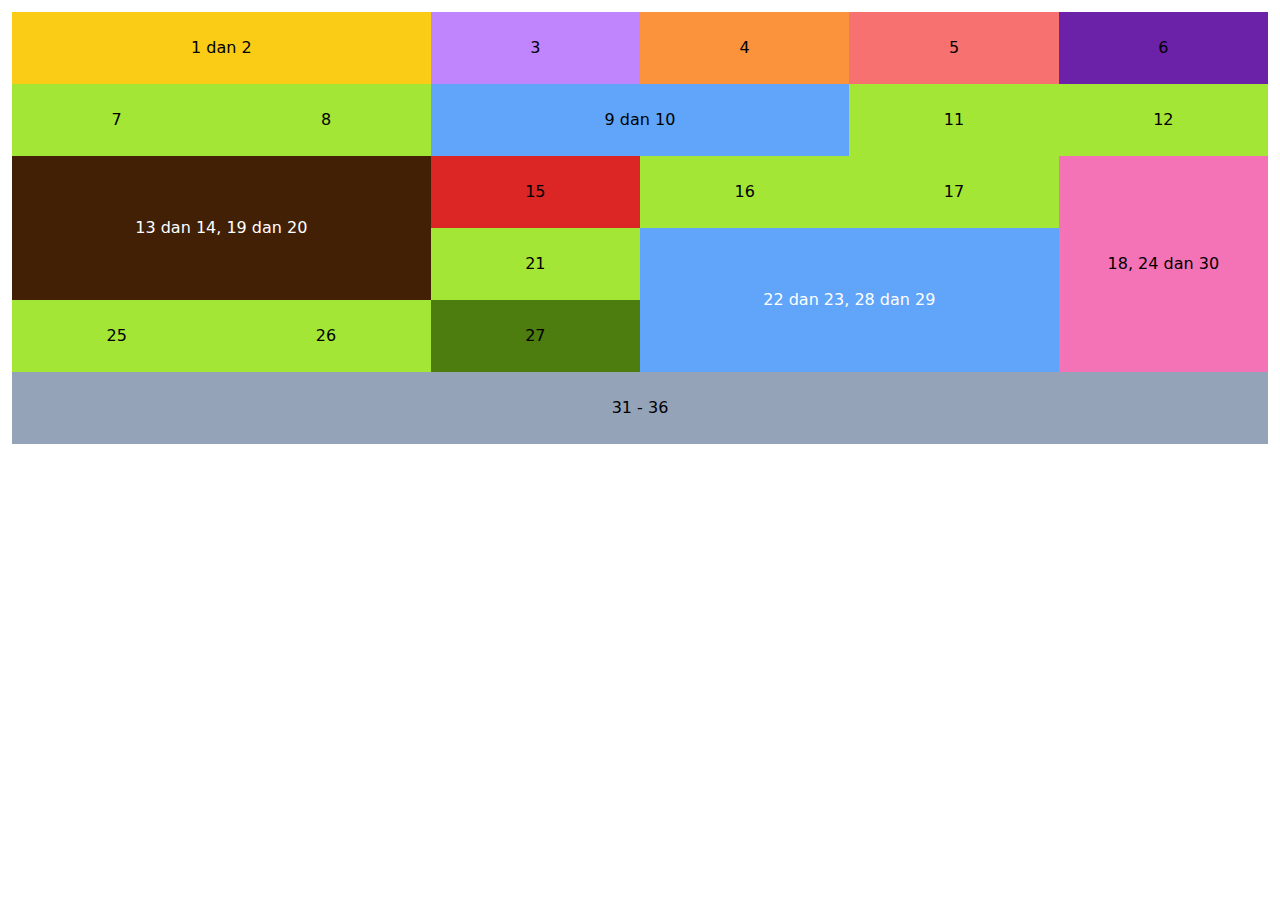
==== src/public/challange.html @ c6cb55d2 "update" ====
<!DOCTYPE html>
<html lang="en">
<head>
    <meta charset="UTF-8">
    <meta name="viewport" content="width=device-width, initial-scale=1.0">
    <link rel="stylesheet" href="style.css">
    <link href="https://fonts.googleapis.com/css2?family=Poppins:ital,wght@0,100;0,400;0,700;1,200&display=swap"
        rel="stylesheet">
    <title>Document</title>
</head>
<body>
    <div class="grid grid-cols-6 p-3">
        <div class="col-span-2 bg-yellow-400 px-4 py-6">
            <p class="text-center">1 dan 2</p>
        </div>
        <div class="bg-purple-400 px-4 py-6">
            <p class="text-center">3</p>
        </div>
        <div class="bg-orange-400 px-4 py-6">
            <p class="text-center">4</p>
        </div>
        <div class="bg-red-400 px-4 py-6">
            <p class="text-center">5</p>
        </div>
        <div class="bg-purple-800 px-4 py-6">
            <p class="text-center">6</p>
        </div>
        <div class="bg-lime-400 px-4 py-6">
            <p class="text-center">7</p>
        </div>
        <div class="bg-lime-400 px-4 py-6">
            <p class="text-center">8</p>
        </div>
        <div class="col-span-2 bg-blue-400 px-4 py-6">
            <p class="text-center">9 dan 10</p>
        </div>
        <div class="bg-lime-400 px-4 py-6">
            <p class="text-center">11</p>
        </div>
        <div class="bg-lime-400 px-4 py-6">
            <p class="text-center">12</p>
        </div>
        <div class="col-span-2 row-span-2 bg-yellow-950 px-4 py-6 flex">
            <p class="text-center text-white m-auto">13 dan 14, 19 dan 20</p>
        </div>
        <div class="bg-red-600 px-4 py-6">
            <p class="text-center">15</p>
        </div>
        <div class="bg-lime-400 px-4 py-6">
            <p class="text-center">16</p>
        </div>
        <div class="bg-lime-400 px-4 py-6">
            <p class="text-center">17</p>
        </div>
        <div class="row-span-3 bg-pink-400 px-4 py-6 flex">
            <p class="text-center m-auto">18, 24 dan 30</p>
        </div>
        <div class="bg-lime-400 px-4 py-6">
            <p class="text-center">21</p>
        </div>
        <div class="col-span-2 row-span-2 bg-blue-400 px-4 py-6 flex">
            <p class="text-center text-white m-auto">22 dan 23, 28 dan 29</p>
        </div>
        <div class="bg-lime-400 px-4 py-6">
            <p class="text-center">25</p>
        </div>
        <div class="bg-lime-400 px-4 py-6">
            <p class="text-center">26</p>
        </div>
        <div class="bg-lime-700 px-4 py-6">
            <p class="text-center">27</p>
        </div>
        <div class="col-span-6 bg-slate-400 px-4 py-6">
            <p class="text-center">31 - 36</p>
        </div>
    </div>
</body>
</html>
---- src/public/style.css ----
/*
! tailwindcss v3.4.1 | MIT License | https://tailwindcss.com
*/

/*
1. Prevent padding and border from affecting element width. (https://github.com/mozdevs/cssremedy/issues/4)
2. Allow adding a border to an element by just adding a border-width. (https://github.com/tailwindcss/tailwindcss/pull/116)
*/

*,
::before,
::after {
  box-sizing: border-box;
  /* 1 */
  border-width: 0;
  /* 2 */
  border-style: solid;
  /* 2 */
  border-color: #e5e7eb;
  /* 2 */
}

::before,
::after {
  --tw-content: '';
}

/*
1. Use a consistent sensible line-height in all browsers.
2. Prevent adjustments of font size after orientation changes in iOS.
3. Use a more readable tab size.
4. Use the user's configured `sans` font-family by default.
5. Use the user's configured `sans` font-feature-settings by default.
6. Use the user's configured `sans` font-variation-settings by default.
7. Disable tap highlights on iOS
*/

html,
:host {
  line-height: 1.5;
  /* 1 */
  -webkit-text-size-adjust: 100%;
  /* 2 */
  -moz-tab-size: 4;
  /* 3 */
  -o-tab-size: 4;
     tab-size: 4;
  /* 3 */
  font-family: ui-sans-serif, system-ui, sans-serif, "Apple Color Emoji", "Segoe UI Emoji", "Segoe UI Symbol", "Noto Color Emoji";
  /* 4 */
  font-feature-settings: normal;
  /* 5 */
  font-variation-settings: normal;
  /* 6 */
  -webkit-tap-highlight-color: transparent;
  /* 7 */
}

/*
1. Remove the margin in all browsers.
2. Inherit line-height from `html` so users can set them as a class directly on the `html` element.
*/

body {
  margin: 0;
  /* 1 */
  line-height: inherit;
  /* 2 */
}

/*
1. Add the correct height in Firefox.
2. Correct the inheritance of border color in Firefox. (https://bugzilla.mozilla.org/show_bug.cgi?id=190655)
3. Ensure horizontal rules are visible by default.
*/

hr {
  height: 0;
  /* 1 */
  color: inherit;
  /* 2 */
  border-top-width: 1px;
  /* 3 */
}

/*
Add the correct text decoration in Chrome, Edge, and Safari.
*/

abbr:where([title]) {
  -webkit-text-decoration: underline dotted;
          text-decoration: underline dotted;
}

/*
Remove the default font size and weight for headings.
*/

h1,
h2,
h3,
h4,
h5,
h6 {
  font-size: inherit;
  font-weight: inherit;
}

/*
Reset links to optimize for opt-in styling instead of opt-out.
*/

a {
  color: inherit;
  text-decoration: inherit;
}

/*
Add the correct font weight in Edge and Safari.
*/

b,
strong {
  font-weight: bolder;
}

/*
1. Use the user's configured `mono` font-family by default.
2. Use the user's configured `mono` font-feature-settings by default.
3. Use the user's configured `mono` font-variation-settings by default.
4. Correct the odd `em` font sizing in all browsers.
*/

code,
kbd,
samp,
pre {
  font-family: ui-monospace, SFMono-Regular, Menlo, Monaco, Consolas, "Liberation Mono", "Courier New", monospace;
  /* 1 */
  font-feature-settings: normal;
  /* 2 */
  font-variation-settings: normal;
  /* 3 */
  font-size: 1em;
  /* 4 */
}

/*
Add the correct font size in all browsers.
*/

small {
  font-size: 80%;
}

/*
Prevent `sub` and `sup` elements from affecting the line height in all browsers.
*/

sub,
sup {
  font-size: 75%;
  line-height: 0;
  position: relative;
  vertical-align: baseline;
}

sub {
  bottom: -0.25em;
}

sup {
  top: -0.5em;
}

/*
1. Remove text indentation from table contents in Chrome and Safari. (https://bugs.chromium.org/p/chromium/issues/detail?id=999088, https://bugs.webkit.org/show_bug.cgi?id=201297)
2. Correct table border color inheritance in all Chrome and Safari. (https://bugs.chromium.org/p/chromium/issues/detail?id=935729, https://bugs.webkit.org/show_bug.cgi?id=195016)
3. Remove gaps between table borders by default.
*/

table {
  text-indent: 0;
  /* 1 */
  border-color: inherit;
  /* 2 */
  border-collapse: collapse;
  /* 3 */
}

/*
1. Change the font styles in all browsers.
2. Remove the margin in Firefox and Safari.
3. Remove default padding in all browsers.
*/

button,
input,
optgroup,
select,
textarea {
  font-family: inherit;
  /* 1 */
  font-feature-settings: inherit;
  /* 1 */
  font-variation-settings: inherit;
  /* 1 */
  font-size: 100%;
  /* 1 */
  font-weight: inherit;
  /* 1 */
  line-height: inherit;
  /* 1 */
  color: inherit;
  /* 1 */
  margin: 0;
  /* 2 */
  padding: 0;
  /* 3 */
}

/*
Remove the inheritance of text transform in Edge and Firefox.
*/

button,
select {
  text-transform: none;
}

/*
1. Correct the inability to style clickable types in iOS and Safari.
2. Remove default button styles.
*/

button,
[type='button'],
[type='reset'],
[type='submit'] {
  -webkit-appearance: button;
  /* 1 */
  background-color: transparent;
  /* 2 */
  background-image: none;
  /* 2 */
}

/*
Use the modern Firefox focus style for all focusable elements.
*/

:-moz-focusring {
  outline: auto;
}

/*
Remove the additional `:invalid` styles in Firefox. (https://github.com/mozilla/gecko-dev/blob/2f9eacd9d3d995c937b4251a5557d95d494c9be1/layout/style/res/forms.css#L728-L737)
*/

:-moz-ui-invalid {
  box-shadow: none;
}

/*
Add the correct vertical alignment in Chrome and Firefox.
*/

progress {
  vertical-align: baseline;
}

/*
Correct the cursor style of increment and decrement buttons in Safari.
*/

::-webkit-inner-spin-button,
::-webkit-outer-spin-button {
  height: auto;
}

/*
1. Correct the odd appearance in Chrome and Safari.
2. Correct the outline style in Safari.
*/

[type='search'] {
  -webkit-appearance: textfield;
  /* 1 */
  outline-offset: -2px;
  /* 2 */
}

/*
Remove the inner padding in Chrome and Safari on macOS.
*/

::-webkit-search-decoration {
  -webkit-appearance: none;
}

/*
1. Correct the inability to style clickable types in iOS and Safari.
2. Change font properties to `inherit` in Safari.
*/

::-webkit-file-upload-button {
  -webkit-appearance: button;
  /* 1 */
  font: inherit;
  /* 2 */
}

/*
Add the correct display in Chrome and Safari.
*/

summary {
  display: list-item;
}

/*
Removes the default spacing and border for appropriate elements.
*/

blockquote,
dl,
dd,
h1,
h2,
h3,
h4,
h5,
h6,
hr,
figure,
p,
pre {
  margin: 0;
}

fieldset {
  margin: 0;
  padding: 0;
}

legend {
  padding: 0;
}

ol,
ul,
menu {
  list-style: none;
  margin: 0;
  padding: 0;
}

/*
Reset default styling for dialogs.
*/

dialog {
  padding: 0;
}

/*
Prevent resizing textareas horizontally by default.
*/

textarea {
  resize: vertical;
}

/*
1. Reset the default placeholder opacity in Firefox. (https://github.com/tailwindlabs/tailwindcss/issues/3300)
2. Set the default placeholder color to the user's configured gray 400 color.
*/

input::-moz-placeholder, textarea::-moz-placeholder {
  opacity: 1;
  /* 1 */
  color: #9ca3af;
  /* 2 */
}

input::placeholder,
textarea::placeholder {
  opacity: 1;
  /* 1 */
  color: #9ca3af;
  /* 2 */
}

/*
Set the default cursor for buttons.
*/

button,
[role="button"] {
  cursor: pointer;
}

/*
Make sure disabled buttons don't get the pointer cursor.
*/

:disabled {
  cursor: default;
}

/*
1. Make replaced elements `display: block` by default. (https://github.com/mozdevs/cssremedy/issues/14)
2. Add `vertical-align: middle` to align replaced elements more sensibly by default. (https://github.com/jensimmons/cssremedy/issues/14#issuecomment-634934210)
   This can trigger a poorly considered lint error in some tools but is included by design.
*/

img,
svg,
video,
canvas,
audio,
iframe,
embed,
object {
  display: block;
  /* 1 */
  vertical-align: middle;
  /* 2 */
}

/*
Constrain images and videos to the parent width and preserve their intrinsic aspect ratio. (https://github.com/mozdevs/cssremedy/issues/14)
*/

img,
video {
  max-width: 100%;
  height: auto;
}

/* Make elements with the HTML hidden attribute stay hidden by default */

[hidden] {
  display: none;
}

*, ::before, ::after {
  --tw-border-spacing-x: 0;
  --tw-border-spacing-y: 0;
  --tw-translate-x: 0;
  --tw-translate-y: 0;
  --tw-rotate: 0;
  --tw-skew-x: 0;
  --tw-skew-y: 0;
  --tw-scale-x: 1;
  --tw-scale-y: 1;
  --tw-pan-x:  ;
  --tw-pan-y:  ;
  --tw-pinch-zoom:  ;
  --tw-scroll-snap-strictness: proximity;
  --tw-gradient-from-position:  ;
  --tw-gradient-via-position:  ;
  --tw-gradient-to-position:  ;
  --tw-ordinal:  ;
  --tw-slashed-zero:  ;
  --tw-numeric-figure:  ;
  --tw-numeric-spacing:  ;
  --tw-numeric-fraction:  ;
  --tw-ring-inset:  ;
  --tw-ring-offset-width: 0px;
  --tw-ring-offset-color: #fff;
  --tw-ring-color: rgb(59 130 246 / 0.5);
  --tw-ring-offset-shadow: 0 0 #0000;
  --tw-ring-shadow: 0 0 #0000;
  --tw-shadow: 0 0 #0000;
  --tw-shadow-colored: 0 0 #0000;
  --tw-blur:  ;
  --tw-brightness:  ;
  --tw-contrast:  ;
  --tw-grayscale:  ;
  --tw-hue-rotate:  ;
  --tw-invert:  ;
  --tw-saturate:  ;
  --tw-sepia:  ;
  --tw-drop-shadow:  ;
  --tw-backdrop-blur:  ;
  --tw-backdrop-brightness:  ;
  --tw-backdrop-contrast:  ;
  --tw-backdrop-grayscale:  ;
  --tw-backdrop-hue-rotate:  ;
  --tw-backdrop-invert:  ;
  --tw-backdrop-opacity:  ;
  --tw-backdrop-saturate:  ;
  --tw-backdrop-sepia:  ;
}

::backdrop {
  --tw-border-spacing-x: 0;
  --tw-border-spacing-y: 0;
  --tw-translate-x: 0;
  --tw-translate-y: 0;
  --tw-rotate: 0;
  --tw-skew-x: 0;
  --tw-skew-y: 0;
  --tw-scale-x: 1;
  --tw-scale-y: 1;
  --tw-pan-x:  ;
  --tw-pan-y:  ;
  --tw-pinch-zoom:  ;
  --tw-scroll-snap-strictness: proximity;
  --tw-gradient-from-position:  ;
  --tw-gradient-via-position:  ;
  --tw-gradient-to-position:  ;
  --tw-ordinal:  ;
  --tw-slashed-zero:  ;
  --tw-numeric-figure:  ;
  --tw-numeric-spacing:  ;
  --tw-numeric-fraction:  ;
  --tw-ring-inset:  ;
  --tw-ring-offset-width: 0px;
  --tw-ring-offset-color: #fff;
  --tw-ring-color: rgb(59 130 246 / 0.5);
  --tw-ring-offset-shadow: 0 0 #0000;
  --tw-ring-shadow: 0 0 #0000;
  --tw-shadow: 0 0 #0000;
  --tw-shadow-colored: 0 0 #0000;
  --tw-blur:  ;
  --tw-brightness:  ;
  --tw-contrast:  ;
  --tw-grayscale:  ;
  --tw-hue-rotate:  ;
  --tw-invert:  ;
  --tw-saturate:  ;
  --tw-sepia:  ;
  --tw-drop-shadow:  ;
  --tw-backdrop-blur:  ;
  --tw-backdrop-brightness:  ;
  --tw-backdrop-contrast:  ;
  --tw-backdrop-grayscale:  ;
  --tw-backdrop-hue-rotate:  ;
  --tw-backdrop-invert:  ;
  --tw-backdrop-opacity:  ;
  --tw-backdrop-saturate:  ;
  --tw-backdrop-sepia:  ;
}

.container {
  width: 100%;
}

@media (min-width: 640px) {
  .container {
    max-width: 640px;
  }
}

@media (min-width: 768px) {
  .container {
    max-width: 768px;
  }
}

@media (min-width: 1024px) {
  .container {
    max-width: 1024px;
  }
}

@media (min-width: 1280px) {
  .container {
    max-width: 1280px;
  }
}

@media (min-width: 1536px) {
  .container {
    max-width: 1536px;
  }
}

.fixed {
  position: fixed;
}

.absolute {
  position: absolute;
}

.relative {
  position: relative;
}

.left-0 {
  left: 0px;
}

.top-96 {
  top: 24rem;
}

.top-0 {
  top: 0px;
}

.right-0 {
  right: 0px;
}

.top-5 {
  top: 1.25rem;
}

.-top-5 {
  top: -1.25rem;
}

.left-1\/2 {
  left: 50%;
}

.col-span-2 {
  grid-column: span 2 / span 2;
}

.col-span-3 {
  grid-column: span 3 / span 3;
}

.col-span-4 {
  grid-column: span 4 / span 4;
}

.col-span-6 {
  grid-column: span 6 / span 6;
}

.row-span-2 {
  grid-row: span 2 / span 2;
}

.row-span-3 {
  grid-row: span 3 / span 3;
}

.float-right {
  float: right;
}

.float-left {
  float: left;
}

.m-13 {
  margin: 3.25rem;
}

.m-6 {
  margin: 1.5rem;
}

.m-auto {
  margin: auto;
}

.mx-6 {
  margin-left: 1.5rem;
  margin-right: 1.5rem;
}

.mx-auto {
  margin-left: auto;
  margin-right: auto;
}

.my-6 {
  margin-top: 1.5rem;
  margin-bottom: 1.5rem;
}

.mx-2 {
  margin-left: 0.5rem;
  margin-right: 0.5rem;
}

.-ml-6 {
  margin-left: -1.5rem;
}

.mb-96 {
  margin-bottom: 24rem;
}

.mr-3 {
  margin-right: 0.75rem;
}

.mt-10 {
  margin-top: 2.5rem;
}

.mt-20 {
  margin-top: 5rem;
}

.mt-24 {
  margin-top: 6rem;
}

.mt-3 {
  margin-top: 0.75rem;
}

.mt-8 {
  margin-top: 2rem;
}

.ml-3 {
  margin-left: 0.75rem;
}

.mt-5 {
  margin-top: 1.25rem;
}

.block {
  display: block;
}

.flex {
  display: flex;
}

.grid {
  display: grid;
}

.size-2\/4 {
  width: 50%;
  height: 50%;
}

.h-48 {
  height: 12rem;
}

.h-\[200px\] {
  height: 200px;
}

.h-\[4px\] {
  height: 4px;
}

.h-10 {
  height: 2.5rem;
}

.h-\[\] {
  height: ;
}

.w-10 {
  width: 2.5rem;
}

.max-w-lg {
  max-width: 32rem;
}

.-translate-y-0 {
  --tw-translate-y: -0px;
  transform: translate(var(--tw-translate-x), var(--tw-translate-y)) rotate(var(--tw-rotate)) skewX(var(--tw-skew-x)) skewY(var(--tw-skew-y)) scaleX(var(--tw-scale-x)) scaleY(var(--tw-scale-y));
}

.-translate-x-0 {
  --tw-translate-x: -0px;
  transform: translate(var(--tw-translate-x), var(--tw-translate-y)) rotate(var(--tw-rotate)) skewX(var(--tw-skew-x)) skewY(var(--tw-skew-y)) scaleX(var(--tw-scale-x)) scaleY(var(--tw-scale-y));
}

.-translate-x-1\/2 {
  --tw-translate-x: -50%;
  transform: translate(var(--tw-translate-x), var(--tw-translate-y)) rotate(var(--tw-rotate)) skewX(var(--tw-skew-x)) skewY(var(--tw-skew-y)) scaleX(var(--tw-scale-x)) scaleY(var(--tw-scale-y));
}

.grid-cols-1 {
  grid-template-columns: repeat(1, minmax(0, 1fr));
}

.grid-cols-3 {
  grid-template-columns: repeat(3, minmax(0, 1fr));
}

.grid-cols-6 {
  grid-template-columns: repeat(6, minmax(0, 1fr));
}

.grid-cols-2 {
  grid-template-columns: repeat(2, minmax(0, 1fr));
}

.grid-cols-12 {
  grid-template-columns: repeat(12, minmax(0, 1fr));
}

.grid-cols-4 {
  grid-template-columns: repeat(4, minmax(0, 1fr));
}

.grid-cols-5 {
  grid-template-columns: repeat(5, minmax(0, 1fr));
}

.grid-cols-7 {
  grid-template-columns: repeat(7, minmax(0, 1fr));
}

.grid-cols-8 {
  grid-template-columns: repeat(8, minmax(0, 1fr));
}

.grid-cols-9 {
  grid-template-columns: repeat(9, minmax(0, 1fr));
}

.grid-cols-10 {
  grid-template-columns: repeat(10, minmax(0, 1fr));
}

.grid-cols-11 {
  grid-template-columns: repeat(11, minmax(0, 1fr));
}

.grid-rows-2 {
  grid-template-rows: repeat(2, minmax(0, 1fr));
}

.grid-rows-3 {
  grid-template-rows: repeat(3, minmax(0, 1fr));
}

.gap-4 {
  gap: 1rem;
}

.overflow-y-scroll {
  overflow-y: scroll;
}

.rounded {
  border-radius: 0.25rem;
}

.rounded-lg {
  border-radius: 0.5rem;
}

.rounded-full {
  border-radius: 9999px;
}

.border {
  border-width: 1px;
}

.bg-sky-500 {
  --tw-bg-opacity: 1;
  background-color: rgb(14 165 233 / var(--tw-bg-opacity));
}

.bg-slate-500 {
  --tw-bg-opacity: 1;
  background-color: rgb(100 116 139 / var(--tw-bg-opacity));
}

.bg-white {
  --tw-bg-opacity: 1;
  background-color: rgb(255 255 255 / var(--tw-bg-opacity));
}

.bg-rose-500 {
  --tw-bg-opacity: 1;
  background-color: rgb(244 63 94 / var(--tw-bg-opacity));
}

.bg-rose-300 {
  --tw-bg-opacity: 1;
  background-color: rgb(253 164 175 / var(--tw-bg-opacity));
}

.bg-sky-300 {
  --tw-bg-opacity: 1;
  background-color: rgb(125 211 252 / var(--tw-bg-opacity));
}

.bg-sky-200 {
  --tw-bg-opacity: 1;
  background-color: rgb(186 230 253 / var(--tw-bg-opacity));
}

.bg-sky-400 {
  --tw-bg-opacity: 1;
  background-color: rgb(56 189 248 / var(--tw-bg-opacity));
}

.bg-slate-400 {
  --tw-bg-opacity: 1;
  background-color: rgb(148 163 184 / var(--tw-bg-opacity));
}

.bg-slate-600 {
  --tw-bg-opacity: 1;
  background-color: rgb(71 85 105 / var(--tw-bg-opacity));
}

.bg-lime-300 {
  --tw-bg-opacity: 1;
  background-color: rgb(190 242 100 / var(--tw-bg-opacity));
}

.bg-violet-300 {
  --tw-bg-opacity: 1;
  background-color: rgb(196 181 253 / var(--tw-bg-opacity));
}

.bg-yellow-300 {
  --tw-bg-opacity: 1;
  background-color: rgb(253 224 71 / var(--tw-bg-opacity));
}

.bg-slate-300 {
  --tw-bg-opacity: 1;
  background-color: rgb(203 213 225 / var(--tw-bg-opacity));
}

.bg-blue-300 {
  --tw-bg-opacity: 1;
  background-color: rgb(147 197 253 / var(--tw-bg-opacity));
}

.bg-red-300 {
  --tw-bg-opacity: 1;
  background-color: rgb(252 165 165 / var(--tw-bg-opacity));
}

.bg-orange-300 {
  --tw-bg-opacity: 1;
  background-color: rgb(253 186 116 / var(--tw-bg-opacity));
}

.bg-green-300 {
  --tw-bg-opacity: 1;
  background-color: rgb(134 239 172 / var(--tw-bg-opacity));
}

.bg-blue-400 {
  --tw-bg-opacity: 1;
  background-color: rgb(96 165 250 / var(--tw-bg-opacity));
}

.bg-green-400 {
  --tw-bg-opacity: 1;
  background-color: rgb(74 222 128 / var(--tw-bg-opacity));
}

.bg-lime-400 {
  --tw-bg-opacity: 1;
  background-color: rgb(163 230 53 / var(--tw-bg-opacity));
}

.bg-orange-400 {
  --tw-bg-opacity: 1;
  background-color: rgb(251 146 60 / var(--tw-bg-opacity));
}

.bg-red-400 {
  --tw-bg-opacity: 1;
  background-color: rgb(248 113 113 / var(--tw-bg-opacity));
}

.bg-rose-400 {
  --tw-bg-opacity: 1;
  background-color: rgb(251 113 133 / var(--tw-bg-opacity));
}

.bg-violet-400 {
  --tw-bg-opacity: 1;
  background-color: rgb(167 139 250 / var(--tw-bg-opacity));
}

.bg-yellow-400 {
  --tw-bg-opacity: 1;
  background-color: rgb(250 204 21 / var(--tw-bg-opacity));
}

.bg-purple-400 {
  --tw-bg-opacity: 1;
  background-color: rgb(192 132 252 / var(--tw-bg-opacity));
}

.bg-purple-800 {
  --tw-bg-opacity: 1;
  background-color: rgb(107 33 168 / var(--tw-bg-opacity));
}

.bg-yellow-950 {
  --tw-bg-opacity: 1;
  background-color: rgb(66 32 6 / var(--tw-bg-opacity));
}

.bg-pink-400 {
  --tw-bg-opacity: 1;
  background-color: rgb(244 114 182 / var(--tw-bg-opacity));
}

.bg-lime-700 {
  --tw-bg-opacity: 1;
  background-color: rgb(77 124 15 / var(--tw-bg-opacity));
}

.bg-red-600 {
  --tw-bg-opacity: 1;
  background-color: rgb(220 38 38 / var(--tw-bg-opacity));
}

.bg-gradient-to-t {
  background-image: linear-gradient(to top, var(--tw-gradient-stops));
}

.bg-gradient-to-r {
  background-image: linear-gradient(to right, var(--tw-gradient-stops));
}

.bg-gradient-to-b {
  background-image: linear-gradient(to bottom, var(--tw-gradient-stops));
}

.bg-gradient-to-br {
  background-image: linear-gradient(to bottom right, var(--tw-gradient-stops));
}

.from-blue-600 {
  --tw-gradient-from: #2563eb var(--tw-gradient-from-position);
  --tw-gradient-to: rgb(37 99 235 / 0) var(--tw-gradient-to-position);
  --tw-gradient-stops: var(--tw-gradient-from), var(--tw-gradient-to);
}

.from-sky-400 {
  --tw-gradient-from: #38bdf8 var(--tw-gradient-from-position);
  --tw-gradient-to: rgb(56 189 248 / 0) var(--tw-gradient-to-position);
  --tw-gradient-stops: var(--tw-gradient-from), var(--tw-gradient-to);
}

.to-rose-500 {
  --tw-gradient-to: #f43f5e var(--tw-gradient-to-position);
}

.to-sky-200 {
  --tw-gradient-to: #bae6fd var(--tw-gradient-to-position);
}

.bg-fixed {
  background-attachment: fixed;
}

.bg-local {
  background-attachment: local;
}

.bg-scroll {
  background-attachment: scroll;
}

.bg-clip-text {
  -webkit-background-clip: text;
          background-clip: text;
}

.p-3 {
  padding: 0.75rem;
}

.p-4 {
  padding: 1rem;
}

.p-5 {
  padding: 1.25rem;
}

.p-6 {
  padding: 1.5rem;
}

.px-3 {
  padding-left: 0.75rem;
  padding-right: 0.75rem;
}

.px-5 {
  padding-left: 1.25rem;
  padding-right: 1.25rem;
}

.py-2 {
  padding-top: 0.5rem;
  padding-bottom: 0.5rem;
}

.px-4 {
  padding-left: 1rem;
  padding-right: 1rem;
}

.py-4 {
  padding-top: 1rem;
  padding-bottom: 1rem;
}

.py-10 {
  padding-top: 2.5rem;
  padding-bottom: 2.5rem;
}

.py-96 {
  padding-top: 24rem;
  padding-bottom: 24rem;
}

.py-6 {
  padding-top: 1.5rem;
  padding-bottom: 1.5rem;
}

.pb-6 {
  padding-bottom: 1.5rem;
}

.pl-6 {
  padding-left: 1.5rem;
}

.pr-6 {
  padding-right: 1.5rem;
}

.pt-2 {
  padding-top: 0.5rem;
}

.pt-6 {
  padding-top: 1.5rem;
}

.text-center {
  text-align: center;
}

.text-justify {
  text-align: justify;
}

.font-poppins {
  font-family: Poppins;
}

.text-3xl {
  font-size: 1.875rem;
  line-height: 2.25rem;
}

.text-5xl {
  font-size: 3rem;
  line-height: 1;
}

.text-6xl {
  font-size: 3.75rem;
  line-height: 1;
}

.font-bold {
  font-weight: 700;
}

.font-light {
  font-weight: 300;
}

.font-medium {
  font-weight: 500;
}

.italic {
  font-style: italic;
}

.text-blue-700 {
  --tw-text-opacity: 1;
  color: rgb(29 78 216 / var(--tw-text-opacity));
}

.text-transparent {
  color: transparent;
}

.text-white {
  --tw-text-opacity: 1;
  color: rgb(255 255 255 / var(--tw-text-opacity));
}

.underline {
  text-decoration-line: underline;
}

.no-underline {
  text-decoration-line: none;
}

.shadow {
  --tw-shadow: 0 1px 3px 0 rgb(0 0 0 / 0.1), 0 1px 2px -1px rgb(0 0 0 / 0.1);
  --tw-shadow-colored: 0 1px 3px 0 var(--tw-shadow-color), 0 1px 2px -1px var(--tw-shadow-color);
  box-shadow: var(--tw-ring-offset-shadow, 0 0 #0000), var(--tw-ring-shadow, 0 0 #0000), var(--tw-shadow);
}

.shadow-md {
  --tw-shadow: 0 4px 6px -1px rgb(0 0 0 / 0.1), 0 2px 4px -2px rgb(0 0 0 / 0.1);
  --tw-shadow-colored: 0 4px 6px -1px var(--tw-shadow-color), 0 2px 4px -2px var(--tw-shadow-color);
  box-shadow: var(--tw-ring-offset-shadow, 0 0 #0000), var(--tw-ring-shadow, 0 0 #0000), var(--tw-shadow);
}

.shadow-sm {
  --tw-shadow: 0 1px 2px 0 rgb(0 0 0 / 0.05);
  --tw-shadow-colored: 0 1px 2px 0 var(--tw-shadow-color);
  box-shadow: var(--tw-ring-offset-shadow, 0 0 #0000), var(--tw-ring-shadow, 0 0 #0000), var(--tw-shadow);
}

.ring-1 {
  --tw-ring-offset-shadow: var(--tw-ring-inset) 0 0 0 var(--tw-ring-offset-width) var(--tw-ring-offset-color);
  --tw-ring-shadow: var(--tw-ring-inset) 0 0 0 calc(1px + var(--tw-ring-offset-width)) var(--tw-ring-color);
  box-shadow: var(--tw-ring-offset-shadow), var(--tw-ring-shadow), var(--tw-shadow, 0 0 #0000);
}

.duration-150 {
  transition-duration: 150ms;
}

.duration-200 {
  transition-duration: 200ms;
}

.first-letter\:float-start::first-letter {
  float: inline-start;
}

.first-letter\:mr-3::first-letter {
  margin-right: 0.75rem;
}

.first-letter\:text-7xl::first-letter {
  font-size: 4.5rem;
  line-height: 1;
}

.first-letter\:font-bold::first-letter {
  font-weight: 700;
}

.first-letter\:text-slate-900::first-letter {
  --tw-text-opacity: 1;
  color: rgb(15 23 42 / var(--tw-text-opacity));
}

.first-line\:uppercase::first-line {
  text-transform: uppercase;
}

.first-line\:tracking-widest::first-line {
  letter-spacing: 0.1em;
}

.hover\:bg-lime-500:hover {
  --tw-bg-opacity: 1;
  background-color: rgb(132 204 22 / var(--tw-bg-opacity));
}

.hover\:bg-sky-600:hover {
  --tw-bg-opacity: 1;
  background-color: rgb(2 132 199 / var(--tw-bg-opacity));
}

.hover\:font-light:hover {
  font-weight: 300;
}

.hover\:text-red-950:hover {
  --tw-text-opacity: 1;
  color: rgb(69 10 10 / var(--tw-text-opacity));
}

.hover\:underline:hover {
  text-decoration-line: underline;
}

.focus\:bg-sky-950:focus {
  --tw-bg-opacity: 1;
  background-color: rgb(8 47 73 / var(--tw-bg-opacity));
}

.focus\:outline-none:focus {
  outline: 2px solid transparent;
  outline-offset: 2px;
}

.focus-visible\:ring-8:focus-visible {
  --tw-ring-offset-shadow: var(--tw-ring-inset) 0 0 0 var(--tw-ring-offset-width) var(--tw-ring-offset-color);
  --tw-ring-shadow: var(--tw-ring-inset) 0 0 0 calc(8px + var(--tw-ring-offset-width)) var(--tw-ring-color);
  box-shadow: var(--tw-ring-offset-shadow), var(--tw-ring-shadow), var(--tw-shadow, 0 0 #0000);
}

.active\:bg-sky-900:active {
  --tw-bg-opacity: 1;
  background-color: rgb(12 74 110 / var(--tw-bg-opacity));
}

.group:hover .group-hover\:text-white {
  --tw-text-opacity: 1;
  color: rgb(255 255 255 / var(--tw-text-opacity));
}

.group:hover .group-hover\:first-letter\:text-white::first-letter {
  --tw-text-opacity: 1;
  color: rgb(255 255 255 / var(--tw-text-opacity));
}
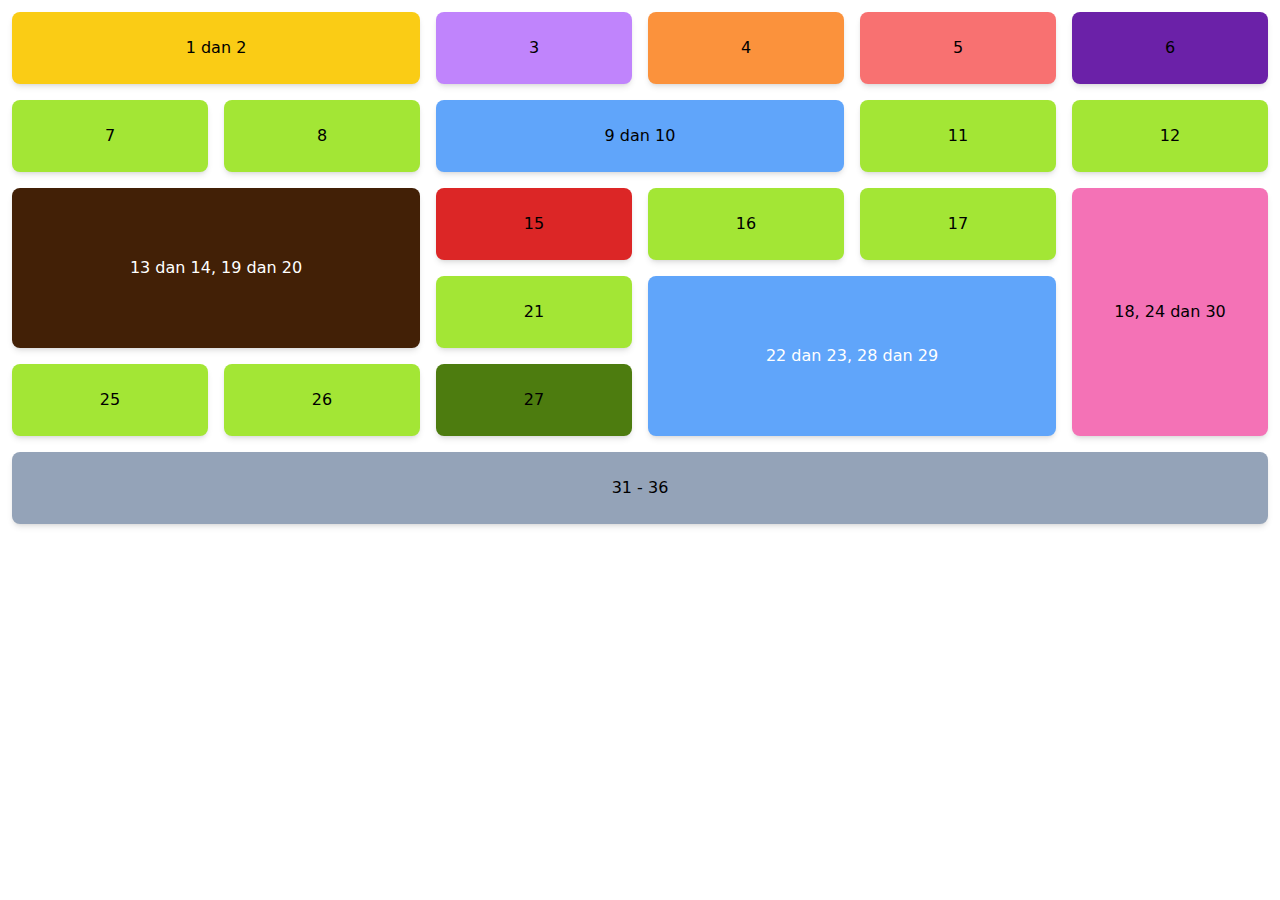
==== commit 320e7ff4: "update" ====
--- a/src/public/challange.html
+++ b/src/public/challange.html
@@ -9,68 +9,68 @@
     <title>Document</title>
 </head>
 <body>
-    <div class="grid grid-cols-6 p-3">
-        <div class="col-span-2 bg-yellow-400 px-4 py-6">
+    <div class="grid grid-cols-6 p-3 gap-4">
+        <div class="rounded-lg shadow-md col-span-2 bg-yellow-400 px-4 py-6">
             <p class="text-center">1 dan 2</p>
         </div>
-        <div class="bg-purple-400 px-4 py-6">
+        <div class="rounded-lg shadow-md bg-purple-400 px-4 py-6">
             <p class="text-center">3</p>
         </div>
-        <div class="bg-orange-400 px-4 py-6">
+        <div class="rounded-lg shadow-md bg-orange-400 px-4 py-6">
             <p class="text-center">4</p>
         </div>
-        <div class="bg-red-400 px-4 py-6">
+        <div class="rounded-lg shadow-md bg-red-400 px-4 py-6">
             <p class="text-center">5</p>
         </div>
-        <div class="bg-purple-800 px-4 py-6">
+        <div class="rounded-lg shadow-md bg-purple-800 px-4 py-6">
             <p class="text-center">6</p>
         </div>
-        <div class="bg-lime-400 px-4 py-6">
+        <div class="rounded-lg shadow-md bg-lime-400 px-4 py-6">
             <p class="text-center">7</p>
         </div>
-        <div class="bg-lime-400 px-4 py-6">
+        <div class="rounded-lg shadow-md bg-lime-400 px-4 py-6">
             <p class="text-center">8</p>
         </div>
-        <div class="col-span-2 bg-blue-400 px-4 py-6">
+        <div class="rounded-lg shadow-md col-span-2 bg-blue-400 px-4 py-6">
             <p class="text-center">9 dan 10</p>
         </div>
-        <div class="bg-lime-400 px-4 py-6">
+        <div class="rounded-lg shadow-md bg-lime-400 px-4 py-6">
             <p class="text-center">11</p>
         </div>
-        <div class="bg-lime-400 px-4 py-6">
+        <div class="rounded-lg shadow-md bg-lime-400 px-4 py-6">
             <p class="text-center">12</p>
         </div>
-        <div class="col-span-2 row-span-2 bg-yellow-950 px-4 py-6 flex">
+        <div class="rounded-lg shadow-md col-span-2 row-span-2 bg-yellow-950 px-4 py-6 flex">
             <p class="text-center text-white m-auto">13 dan 14, 19 dan 20</p>
         </div>
-        <div class="bg-red-600 px-4 py-6">
+        <div class="rounded-lg shadow-md bg-red-600 px-4 py-6">
             <p class="text-center">15</p>
         </div>
-        <div class="bg-lime-400 px-4 py-6">
+        <div class="rounded-lg shadow-md bg-lime-400 px-4 py-6">
             <p class="text-center">16</p>
         </div>
-        <div class="bg-lime-400 px-4 py-6">
+        <div class="rounded-lg shadow-md bg-lime-400 px-4 py-6">
             <p class="text-center">17</p>
         </div>
-        <div class="row-span-3 bg-pink-400 px-4 py-6 flex">
+        <div class="rounded-lg shadow-md row-span-3 bg-pink-400 px-4 py-6 flex">
             <p class="text-center m-auto">18, 24 dan 30</p>
         </div>
-        <div class="bg-lime-400 px-4 py-6">
+        <div class="rounded-lg shadow-md bg-lime-400 px-4 py-6">
             <p class="text-center">21</p>
         </div>
-        <div class="col-span-2 row-span-2 bg-blue-400 px-4 py-6 flex">
+        <div class="rounded-lg shadow-md col-span-2 row-span-2 bg-blue-400 px-4 py-6 flex">
             <p class="text-center text-white m-auto">22 dan 23, 28 dan 29</p>
         </div>
-        <div class="bg-lime-400 px-4 py-6">
+        <div class="rounded-lg shadow-md bg-lime-400 px-4 py-6">
             <p class="text-center">25</p>
         </div>
-        <div class="bg-lime-400 px-4 py-6">
+        <div class="rounded-lg shadow-md bg-lime-400 px-4 py-6">
             <p class="text-center">26</p>
         </div>
-        <div class="bg-lime-700 px-4 py-6">
+        <div class="rounded-lg shadow-md bg-lime-700 px-4 py-6">
             <p class="text-center">27</p>
         </div>
-        <div class="col-span-6 bg-slate-400 px-4 py-6">
+        <div class="rounded-lg shadow-md col-span-6 bg-slate-400 px-4 py-6">
             <p class="text-center">31 - 36</p>
         </div>
     </div>
